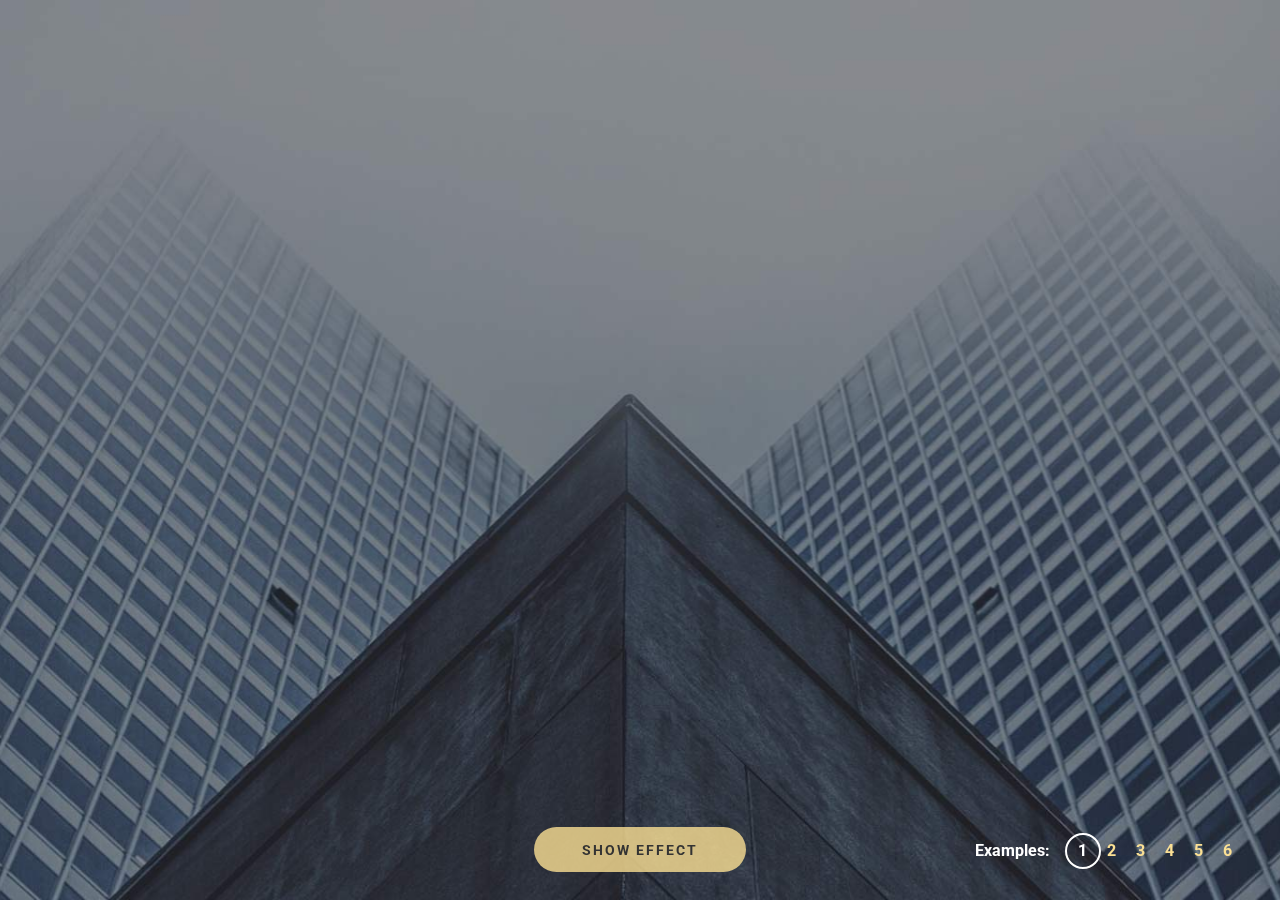
==== index.html @ 896ba94d "page" ====
<!DOCTYPE html>
<html lang="en" class="no-js">
	<head>
		<meta charset="UTF-8" />
		<meta http-equiv="X-UA-Compatible" content="IE=edge">
		<meta name="viewport" content="width=device-width, initial-scale=1">
		<title>Happy Birthday ChenJiawei</title>
		<link href="https://fonts.googleapis.com/css?family=Roboto:400,700" rel="stylesheet">
		<link rel="stylesheet" type="text/css" href="css/normalize.css" />
		<link rel="stylesheet" type="text/css" href="css/demo.css" />
		<link rel="stylesheet" type="text/css" href="css/component.css" />
	
		<script>
		document.documentElement.className = 'js';
		</script>
	</head>
	<body class="demo-1">
		<svg class="hidden">
			<defs>
				<symbol id="icon-arrow" viewBox="0 0 24 24">
					<title>arrow</title>
					<polygon points="6.3,12.8 20.9,12.8 20.9,11.2 6.3,11.2 10.2,7.2 9,6 3.1,12 9,18 10.2,16.8 " />
				</symbol>
				<symbol id="icon-drop" viewBox="0 0 24 24">
					<title>drop</title>
					<path d="M12,21c-3.6,0-6.6-3-6.6-6.6C5.4,11,10.8,4,11.4,3.2C11.6,3.1,11.8,3,12,3s0.4,0.1,0.6,0.3c0.6,0.8,6.1,7.8,6.1,11.2C18.6,18.1,15.6,21,12,21zM12,4.8c-1.8,2.4-5.2,7.4-5.2,9.6c0,2.9,2.3,5.2,5.2,5.2s5.2-2.3,5.2-5.2C17.2,12.2,13.8,7.3,12,4.8z" />
					<path d="M12,18.2c-0.4,0-0.7-0.3-0.7-0.7s0.3-0.7,0.7-0.7c1.3,0,2.4-1.1,2.4-2.4c0-0.4,0.3-0.7,0.7-0.7c0.4,0,0.7,0.3,0.7,0.7C15.8,16.5,14.1,18.2,12,18.2z" />
				</symbol>
			</defs>
		</svg>
		<main>
			
			<!-- Initial markup -->
			<div class="segmenter" style="background-image: url(img/1.jpg)"></div>
			<h2 class="trigger-headline trigger-headline--hidden"><span>M</span><span>o</span><span>t</span><span>i</span><span>o</span><span>n</span></h2>
			<div class="bottom-nav">
				<button class="btn btn--trigger btn--hidden">Show Effect</button>
				<nav class="codrops-demos">
					<span>Examples: </span>
					<a class="current-demo" href="index.html">1</a>
					<a href="index2.html">2</a>
					<a href="index3.html">3</a>
					<a href="index4.html">4</a>
					<a href="index5.html">5</a>
					<a href="index6.html">6</a>
				</nav>
			</div>
		</main>
		<script src="js/anime.min.js"></script>
		<script src="js/imagesloaded.pkgd.min.js"></script>
		<script src="js/main.js"></script>
		<script>
		(function() {
			var headline = document.querySelector('.trigger-headline'),
				trigger = document.querySelector('.btn--trigger'),
				segmenter = new Segmenter(document.querySelector('.segmenter'), {
					onReady: function() {
						trigger.classList.remove('btn--hidden');
						trigger.addEventListener('click', function() {
							segmenter.animate();
							headline.classList.remove('trigger-headline--hidden');
							this.classList.add('btn--hidden');
						});
					}
				});
		})();
		</script>
	</body>
</html>
---- css/demo.css ----
*,
*::after,
*::before {
	-webkit-box-sizing: border-box;
	box-sizing: border-box;
}

body {
	font-family: 'Roboto', 'Avenir Next', sans-serif;
	color: #fff;
	background: #333;
	-webkit-font-smoothing: antialiased;
	-moz-osx-font-smoothing: grayscale;
}

/* Buttons */

.btn {
	display: inline-block;
	cursor: pointer;
	text-align: center;
	pointer-events: auto;
	color: #333;
	border: 0;
	border-radius: 1.85em;
	font-weight: bold;
	text-transform: uppercase;
	letter-spacing: 2px;
	font-size: 0.885em;
	padding: 1em 2em;
	margin: 0 auto;
	background: rgba(251, 224, 148, 0.8);
	-webkit-transition: background 0.3s, opacity 0.3s;
	transition: background 0.3s, opacity 0.3s;
}

.btn:focus {
	outline: none;
}

.btn:hover {
	background: rgba(251, 224, 148, 1);
}

.btn--trigger {
	width: 15em;
	position: absolute;
	bottom: 2em;
	left: 50%;
	margin: 0 0 0 -7.5em;
}

.btn--hidden {
	opacity: 0;
	pointer-events: none;
}

/* Links */

a {
	text-decoration: none;
	color: #fbe094;
	outline: none;
}

/* Demo colors */
.demo-2 a {}
.demo-2 .btn {}
.demo-2 .btn:hover {}
.demo-2 .trigger-headline { color: #fbe094; }
.demo-2 .github-icon { }

.demo-3 a { color: #b5b5b5; }
.demo-3 .btn { background: rgba(148,147,154,0.7); }
.demo-3 .btn:hover { background: rgba(148,147,154,1); }
.demo-3 .trigger-headline { color: #401fe4; }
.demo-3 .github-icon { fill: #b5b5b5;}

.demo-4 a { color: #d70240; }
.demo-4 .btn { background: rgba(215, 2, 64, 0.7); color: #fff; }
.demo-4 .btn:hover { background: rgba(215, 2, 64,1);  }
.demo-4 .trigger-headline { color: #fff; text-shadow: 10px 10px 10px rgba(0,0,0,0.2);}
.demo-4 .github-icon { fill: #d70240;}

.demo-5 a { color: #8a74a0; }
.demo-5 .btn { background: rgba(138, 116, 160, 0.7); color: #fff; }
.demo-5 .btn:hover { background: rgba(138, 116, 160,1); }
.demo-5 .trigger-headline { color: #E61572;}
.demo-5 .github-icon { fill: #8a74a0;}

.demo-6 a { color: #F5F21F; }
.demo-6 .btn { background: rgba(33, 35, 35, 0.7); color: #fff; }
.demo-6 .btn:hover { background: rgba(33, 35, 35, 1); }
.demo-6 .trigger-headline { color: #1D1D1C;}
.demo-6 .github-icon { fill: #F5F21F;}

a:hover,
a:focus {
	color: #fff;
}

.hidden {
	position: absolute;
	overflow: hidden;
	width: 0;
	height: 0;
	pointer-events: none;
}


/* Icons */

.icon {
	display: block;
	width: 1.5em;
	height: 1.5em;
	margin: 0 auto;
	fill: currentColor;
}

/* Header */

.codrops-header {
	position: absolute;
	z-index: 100;
	top: 0;
	left: 0;
	display: -webkit-flex;
	display: -ms-flexbox;
	display: flex;
	-webkit-flex-direction: row;
	-ms-flex-direction: row;
	flex-direction: row;
	-webkit-flex-wrap: wrap;
	flex-wrap: wrap;
	-webkit-align-items: center;
	-ms-flex-align: center;
	align-items: center;
	width: 100%;
	padding: 0.8em 0.75em;
	text-align: left;
}

.codrops-header__title {
	font-size: 1em;
	margin: 0;
	padding: 0 0.75em;
}

.codrops-header__tagline {
	margin: 0 6em 0 0;
	padding: 0 1em;
}


/* Bottom nav */

.bottom-nav {
	position: absolute;
	bottom: 0;
	left: 0;
	width: 100%;
}


/* Demo links */

.codrops-demos {
	font-weight: bold;
	text-align: right;
	padding: 2em 2.5em 2.5em;
}

.codrops-demos span {
	display: inline-block;
	margin: 0 1em 0 0;
}

.codrops-demos a {
	display: inline-block;
	position: relative;
	margin: 0 0.5em;
}

.codrops-demos a.current-demo {
	color: #fff;
}

.codrops-demos a.current-demo::before {
	content: '';
	position: absolute;
	border: 2px solid #fff;
	border-radius: 50%;
	width: 2.25em;
	height: 2.25em;
	top: 50%;
	left: 50%;
	margin: -1.125em 0 0 -1.125em;
}


/* Top Navigation Style */

.codrops-links {
	position: relative;
	display: -webkit-flex;
	display: -ms-flexbox;
	display: flex;
	-webkit-justify-content: center;
	-ms-flex-pack: center;
	justify-content: center;
	text-align: center;
	white-space: nowrap;
}

.codrops-links::after {
	position: absolute;
	top: 15%;
	left: 50%;
	width: 1px;
	height: 70%;
	background: currentColor;
	opacity: 0.7;
	content: '';
	-webkit-transform: rotate3d(0, 0, 1, 22.5deg);
	transform: rotate3d(0, 0, 1, 22.5deg);
}

.codrops-icon {
	display: inline-block;
	margin: 0.5em;
	padding: 0.5em;
}

.github-icon {
	fill: #fbe094;
	color: #251e1e;
	position: absolute;
	top: 0;
	border: 0;
	right: 0;
}

.github-corner:hover .octo-arm {
	animation: octocat-wave 560ms ease-in-out;
}

@keyframes octocat-wave {
	0%,
	100% {
		transform: rotate(0);
	}
	20%,
	60% {
		transform: rotate(-25deg);
	}
	40%,
	80% {
		transform: rotate(10deg);
	}
}

@media (max-width:500px) {
	.github-corner:hover .octo-arm {
		animation: none;
	}
	.github-corner .octo-arm {
		animation: octocat-wave 560ms ease-in-out;
	}
}


/* Content */

.content {
	padding: 3em 0;
}

.trigger-headline {
	top: 0;
	left: 0;
	position: absolute;
	font-size: 6vw;
	text-transform: uppercase;
	pointer-events: none;
	line-height: 1;
	width: 100%;
	height: 100%;
	display: -webkit-flex;
	display: -ms-flexbox;
	display: flex;
	-webkit-align-items: center;
	-ms-flex-align: center;
	align-items: center;
	justify-content: center;
	margin: 0;
}

.trigger-headline span {
	display: inline-block;
	position: relative;
	padding: 0 5vw;
	-webkit-transition: opacity 2s, -webkit-transform 2s;
	transition: opacity 2s, transform 2s;
	-webkit-transition-timing-function: cubic-bezier(0.2,1,0.3,1);
	transition-timing-function: cubic-bezier(0.2,1,0.3,1);
	-webkit-transition-delay: 0.7s;
	transition-delay: 0.7s;
}

.js .trigger-headline--hidden span {
	pointer-events: none;
	opacity: 0;
}

.js .trigger-headline--hidden span:nth-child(1) {
	-webkit-transform: translate3d(-100px,0,0);
	transform: translate3d(-100px,0,0);
}

.js .trigger-headline--hidden span:nth-child(2) {
	-webkit-transform: translate3d(-50px,0,0);
	transform: translate3d(-50px,0,0);
}

.js .trigger-headline--hidden span:nth-child(3) {
	-webkit-transform: translate3d(-25px,0,0);
	transform: translate3d(-25px,0,0);
}

.js .trigger-headline--hidden span:nth-child(4) {
	-webkit-transform: translate3d(25px,0,0);
	transform: translate3d(25px,0,0);
}

.js .trigger-headline--hidden span:nth-child(5) {
	-webkit-transform: translate3d(50px,0,0);
	transform: translate3d(50px,0,0);
}

.js .trigger-headline--hidden span:nth-child(6) {
	-webkit-transform: translate3d(100px,0,0);
	transform: translate3d(100px,0,0);
}

/* Adjustments for some demos */
.demo-4 .trigger-headline span {
	-webkit-transition: opacity 2.3s, -webkit-transform 2.3s;
	transition: opacity 2.3s, transform 2.3s;
	-webkit-transition-timing-function: cubic-bezier(0.2,1,0.3,1);
	transition-timing-function: cubic-bezier(0.2,1,0.3,1);
	-webkit-transition-delay: 0.1s;
	transition-delay: 0.1s;
}

.js .demo-4 .trigger-headline--hidden span:nth-child(1) {
	-webkit-transform: translate3d(200px,0,0);
	transform: translate3d(200px,0,0);
}

.js .demo-4 .trigger-headline--hidden span:nth-child(2) {
	-webkit-transform: translate3d(100px,0,0);
	transform: translate3d(100px,0,0);
}

.js .demo-4 .trigger-headline--hidden span:nth-child(3) {
	-webkit-transform: translate3d(50px,0,0);
	transform: translate3d(50px,0,0);
}

.js .demo-4 .trigger-headline--hidden span:nth-child(4) {
	-webkit-transform: translate3d(-50px,0,0);
	transform: translate3d(-50px,0,0);
}

.js .demo-4 .trigger-headline--hidden span:nth-child(5) {
	-webkit-transform: translate3d(-100px,0,0);
	transform: translate3d(-100px,0,0);
}

.js .demo-4 .trigger-headline--hidden span:nth-child(6) {
	-webkit-transform: translate3d(-200px,0,0);
	transform: translate3d(-200px,0,0);
}

.demo-5 .trigger-headline span {
	-webkit-transition-delay: 0s;
	transition-delay: 0s;
}


/* Related demos */

.content--related {
	font-weight: bold;
	padding: 10em 1em;
	text-align: center;
	background: #333;
	color: #fff;
}

.content__wrap--related {
	max-width: 800px;
	margin: 0 auto;
}

.media-item {
	display: inline-block;
	padding: 1em;
	vertical-align: top;
	-webkit-transition: color 0.3s;
	transition: color 0.3s;
}

.media-item__img {
	max-width: 100%;
	opacity: 0.6;
	-webkit-transition: opacity 0.3s;
	transition: opacity 0.3s;
}

.media-item:hover .media-item__img,
.media-item:focus .media-item__img {
	opacity: 1;
}

.media-item__title {
	font-size: 1em;
	margin: 0;
	padding: 0.5em;
}

@media screen and (max-width:60em) {
	.codrops-demos {
		margin-bottom: 4em;
		text-align: center;
	}
}
---- css/component.css ----
.segmenter {
	width: 100vw;
	height: 100vh;
	position: relative;
	overflow: hidden;
}

.segmenter__image {
	width: 100%;
	display: block;
}

.segmenter__background,
.segmenter__pieces,
.segmenter__piece-wrap,
.segmenter__piece-parallax,
.segmenter__piece {
	position: absolute;
	width: 100%;
	height: 100%;
	top: 0;
	left: 0;
	-webkit-transform-style: preserve-3d;
	transform-style: preserve-3d;
}

.segmenter__piece-parallax {
	-webkit-transition: -webkit-transform 0.2s ease-out;
	transition: transform 0.2s ease-out;
}

.segmenter__pieces {
	-webkit-perspective: 400px;
	perspective: 400px;
}

.segmenter__background,
.segmenter__piece {
	background-size: cover;
	background-repeat: no-repeat;
	background-position: 50% 50%;
}

.segmenter__shadow {
	position: absolute;
	opacity: 0;
	box-shadow: 0px 2px 15px rgba(0,0,0,0.7);
}

/* Individual shadow styles */
.demo-1 .segmenter__shadow {
	box-shadow: 0px 20px 50px rgba(18, 20, 28, 0.61);
}

.demo-2 .segmenter__shadow {
	box-shadow: 10px 10px 30px rgba(43, 27, 19, 0.95);
}

.demo-3 .segmenter__shadow {
	border: 7px solid rgba(255,255,255,0.7);
	box-shadow: none;
}

.demo-3 .segmenter__shadow::before {
	content: '';
	position: absolute;
	top: -20px;
	left: -20px;
	width: 100%;
	height: 100%;
	box-shadow: -5px -5px 30px rgba(0, 0, 0, 0.7);
}

.demo-4 .segmenter__shadow {
	box-shadow: 8px 8px 30px rgba(15, 32, 38, 0.35);
}

.demo-5 .segmenter__shadow {
	box-shadow: 0px 18px 29px rgba(4, 19, 22, 0.65);
}

.demo-6 .segmenter__shadow {
	box-shadow: 2px 20px 35px rgba(25, 23, 20, 0.75);
}
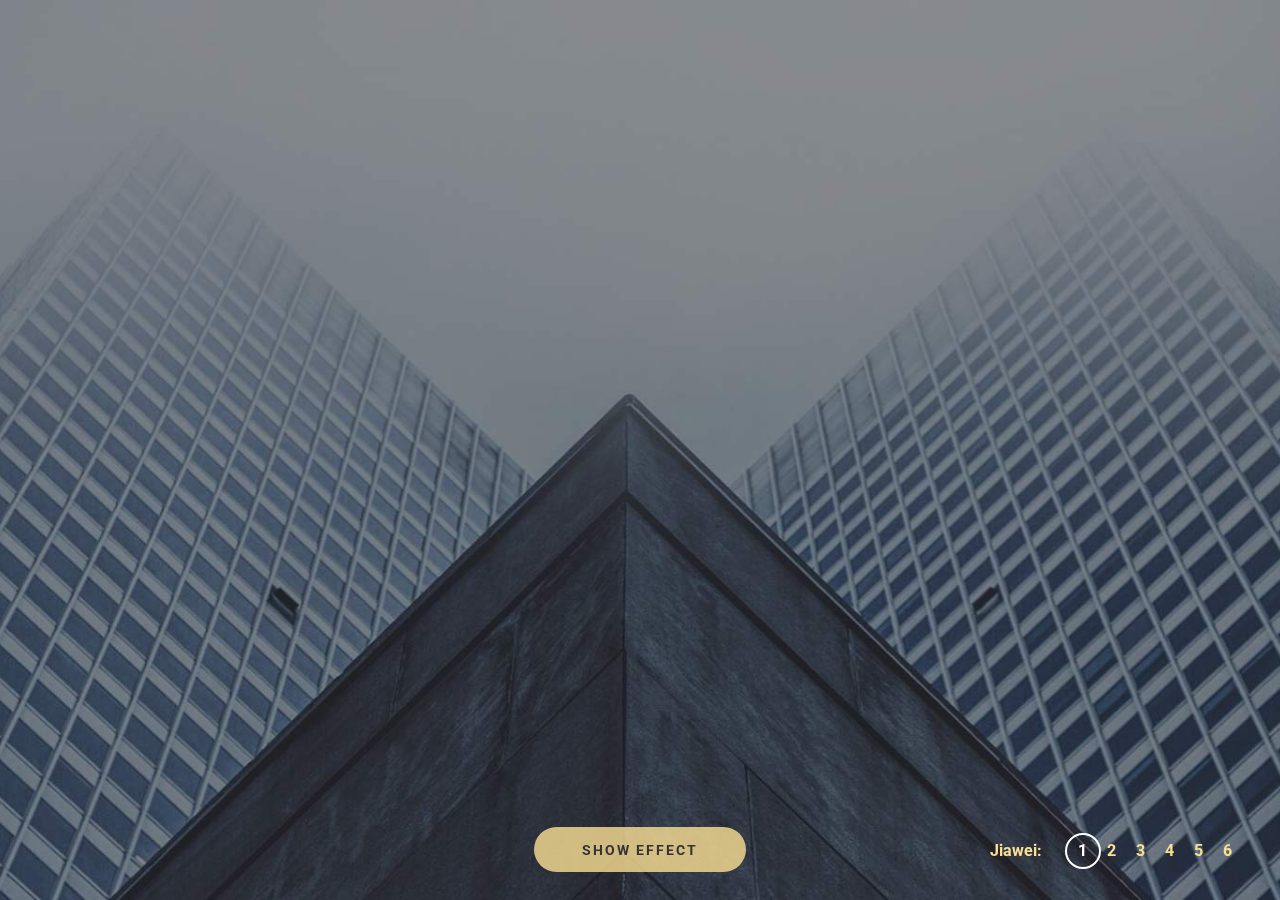
==== commit a8f1e84b: "update" ====
--- a/index.html
+++ b/index.html
@@ -36,7 +36,7 @@
 			<div class="bottom-nav">
 				<button class="btn btn--trigger btn--hidden">Show Effect</button>
 				<nav class="codrops-demos">
-					<span>Examples: </span>
+					<span><a href="jiawei.html">Jiawei:</a> </span>
 					<a class="current-demo" href="index.html">1</a>
 					<a href="index2.html">2</a>
 					<a href="index3.html">3</a>
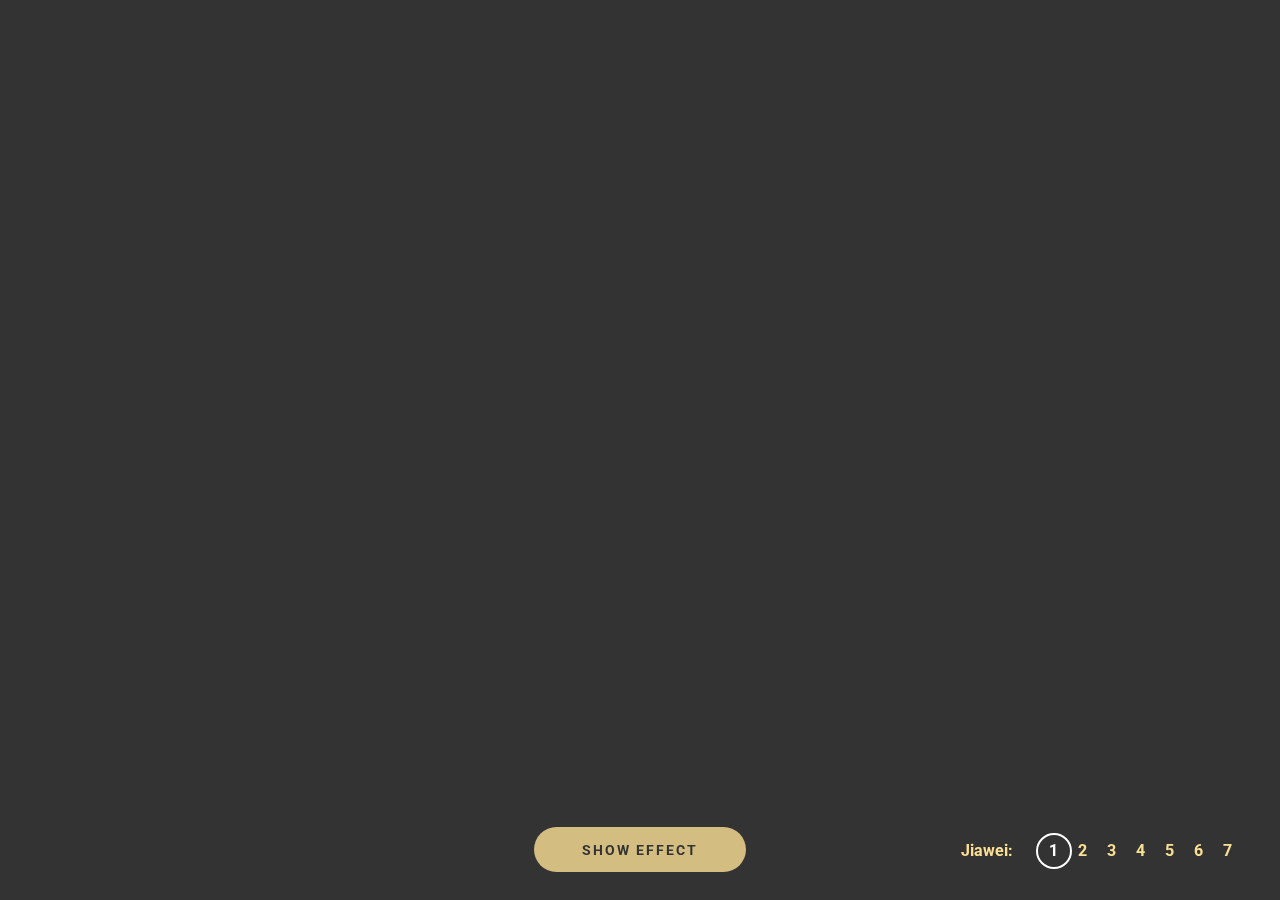
==== commit e8175961: "update" ====
--- a/index.html
+++ b/index.html
@@ -31,7 +31,7 @@
 		<main>
 			
 			<!-- Initial markup -->
-			<div class="segmenter" style="background-image: url(img/1.jpg)"></div>
+			<div class="segmenter" style="background-image: url(https://raw.githubusercontent.com/mayanyu/photo/master/IMG_0721.JPG)"></div>
 			<h2 class="trigger-headline trigger-headline--hidden"><span>M</span><span>o</span><span>t</span><span>i</span><span>o</span><span>n</span></h2>
 			<div class="bottom-nav">
 				<button class="btn btn--trigger btn--hidden">Show Effect</button>
@@ -43,6 +43,7 @@
 					<a href="index4.html">4</a>
 					<a href="index5.html">5</a>
 					<a href="index6.html">6</a>
+					<a href="read.html">7</a>
 				</nav>
 			</div>
 		</main>
@@ -63,7 +64,7 @@
 						});
 					}
 				});
-		})();
+        })();
 		</script>
 	</body>
 </html>
